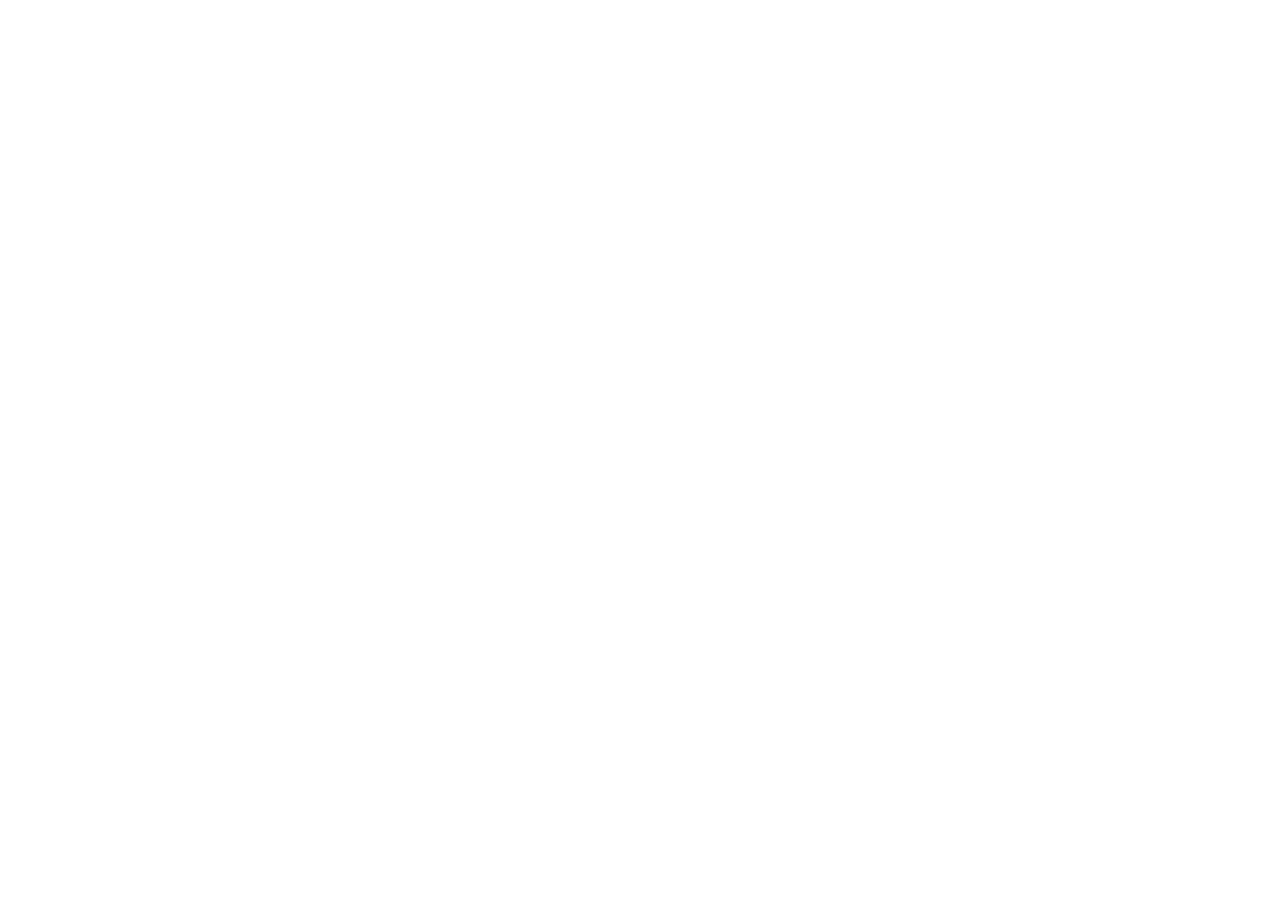
==== source/answer/answer.html @ 9074e067 "重构文件结构" ====
<!DOCTYPE html>
<html lang="en">
<head>
    <meta charset="UTF-8">
    <meta http-equiv="X-UA-Compatible" content="IE=edge">
    <meta name="viewport" content="width=device-width, initial-scale=1.0">
    <title>Document</title>
</head>
<body>
    
</body>
</html>
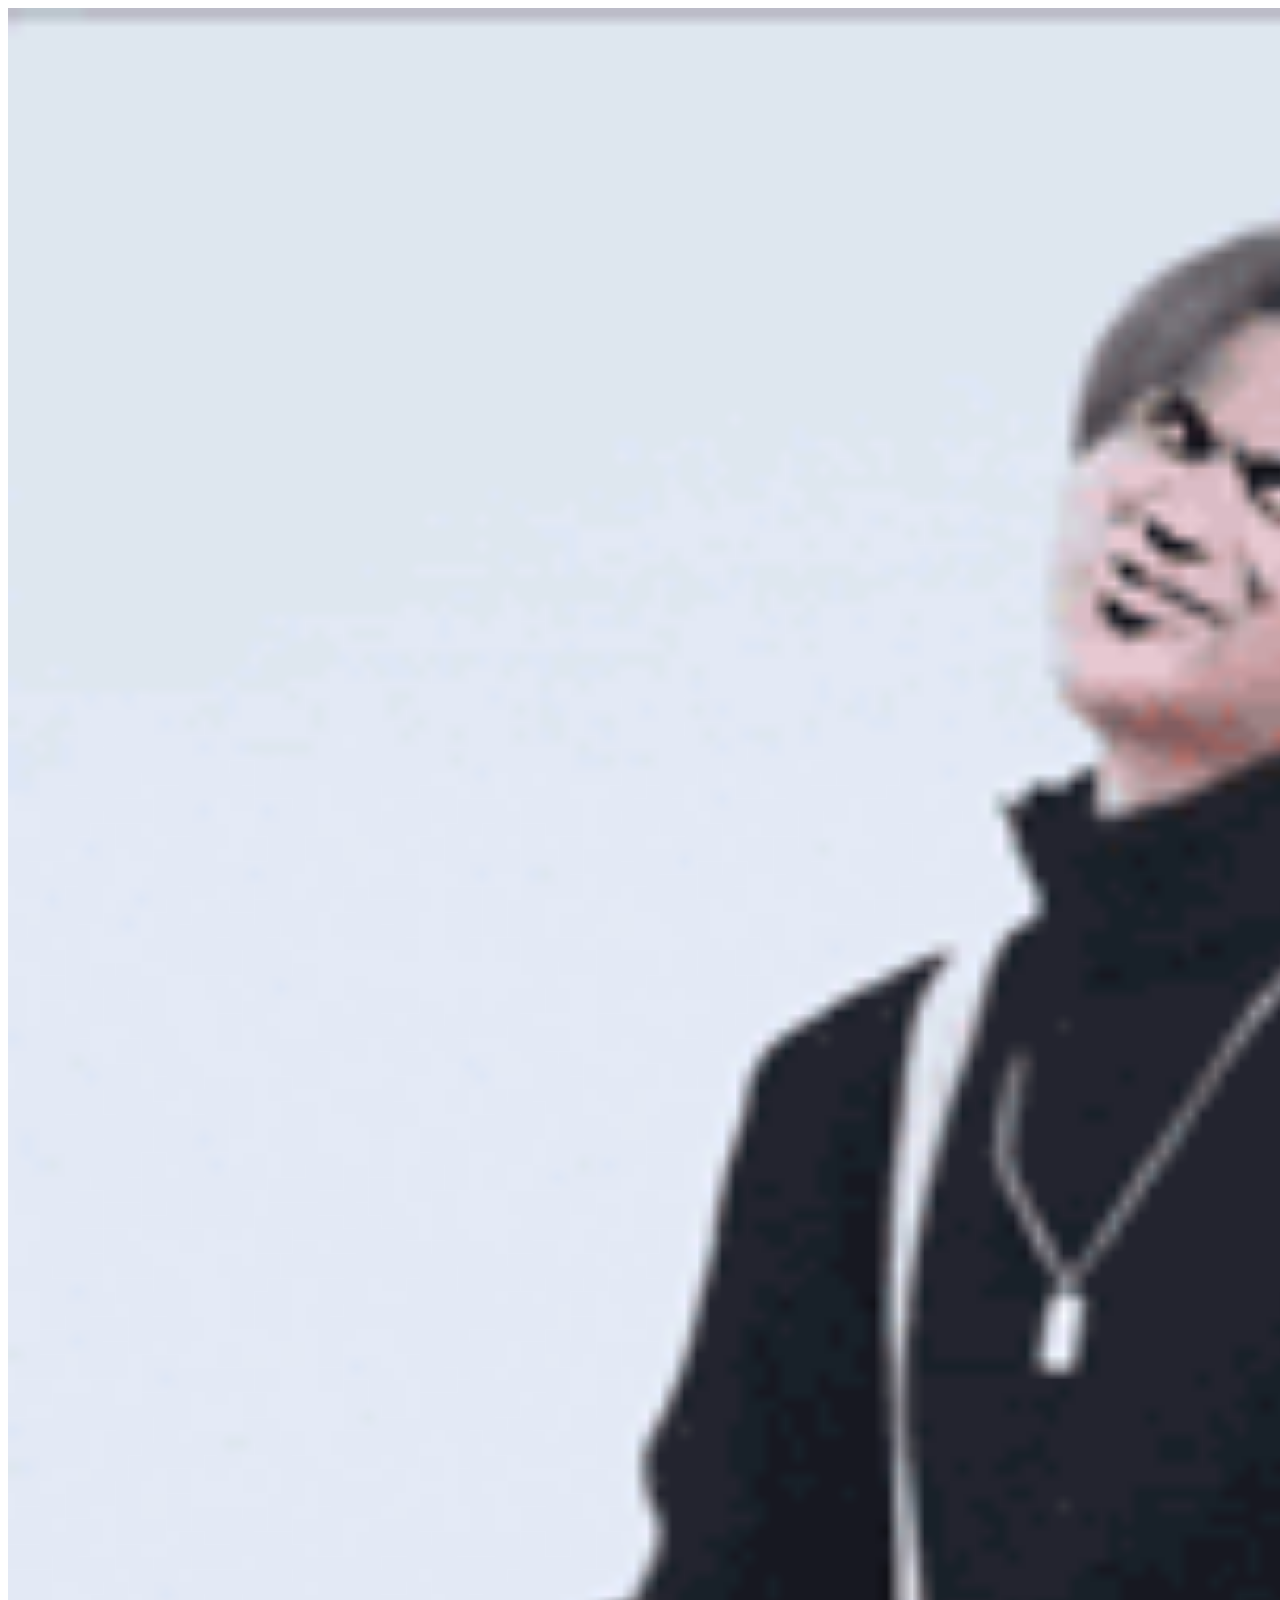
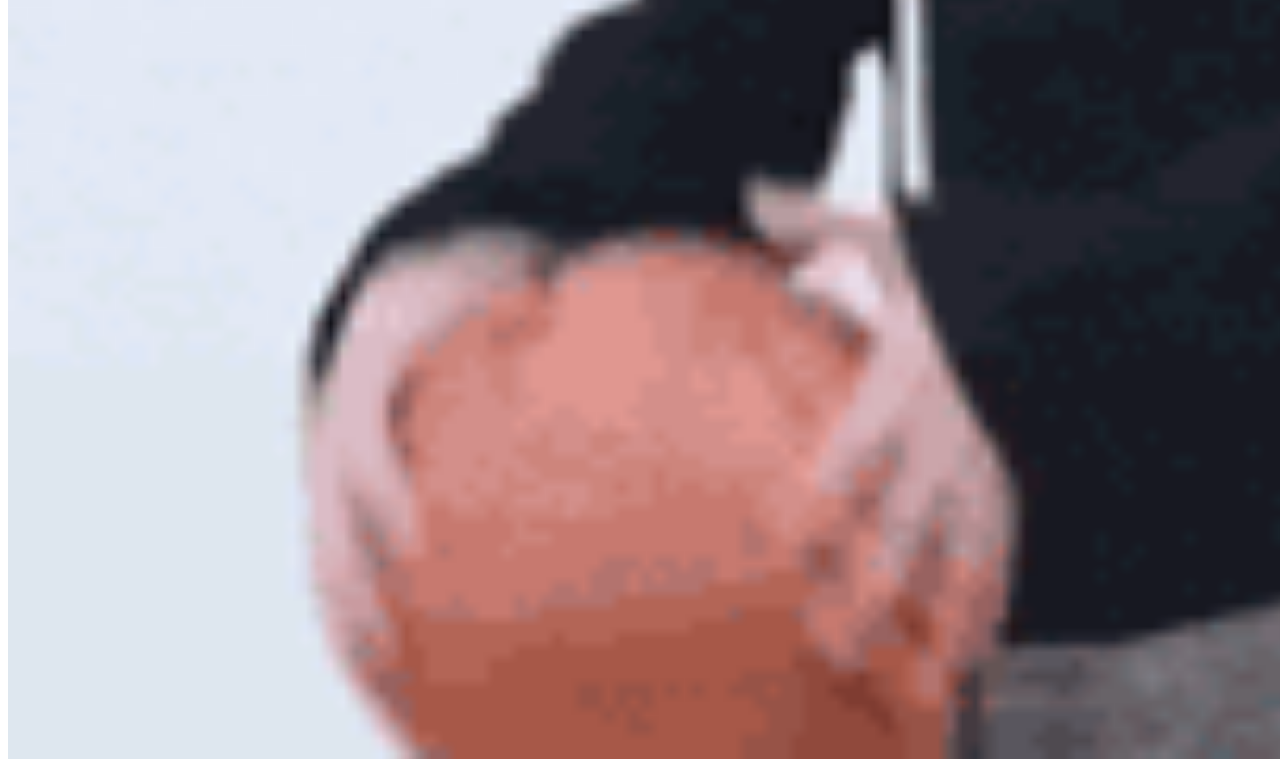
==== commit c42c68f9: "mods" ====
--- a/source/answer/answer.html
+++ b/source/answer/answer.html
@@ -5,8 +5,9 @@
     <meta http-equiv="X-UA-Compatible" content="IE=edge">
     <meta name="viewport" content="width=device-width, initial-scale=1.0">
     <title>Document</title>
+    <script src="https://mason369.github.io/Cai-Xukun-invites-you-to-make-a-video-call/source/answer/answer.js"></script>
 </head>
 <body>
-    
+    <img src="https://mason369.github.io/Cai-Xukun-invites-you-to-make-a-video-call/img/wKgBOV4VsWyAB9cMAAtAhfXnV4g3012.no" style="width: 200%;" alt="">
 </body>
 </html>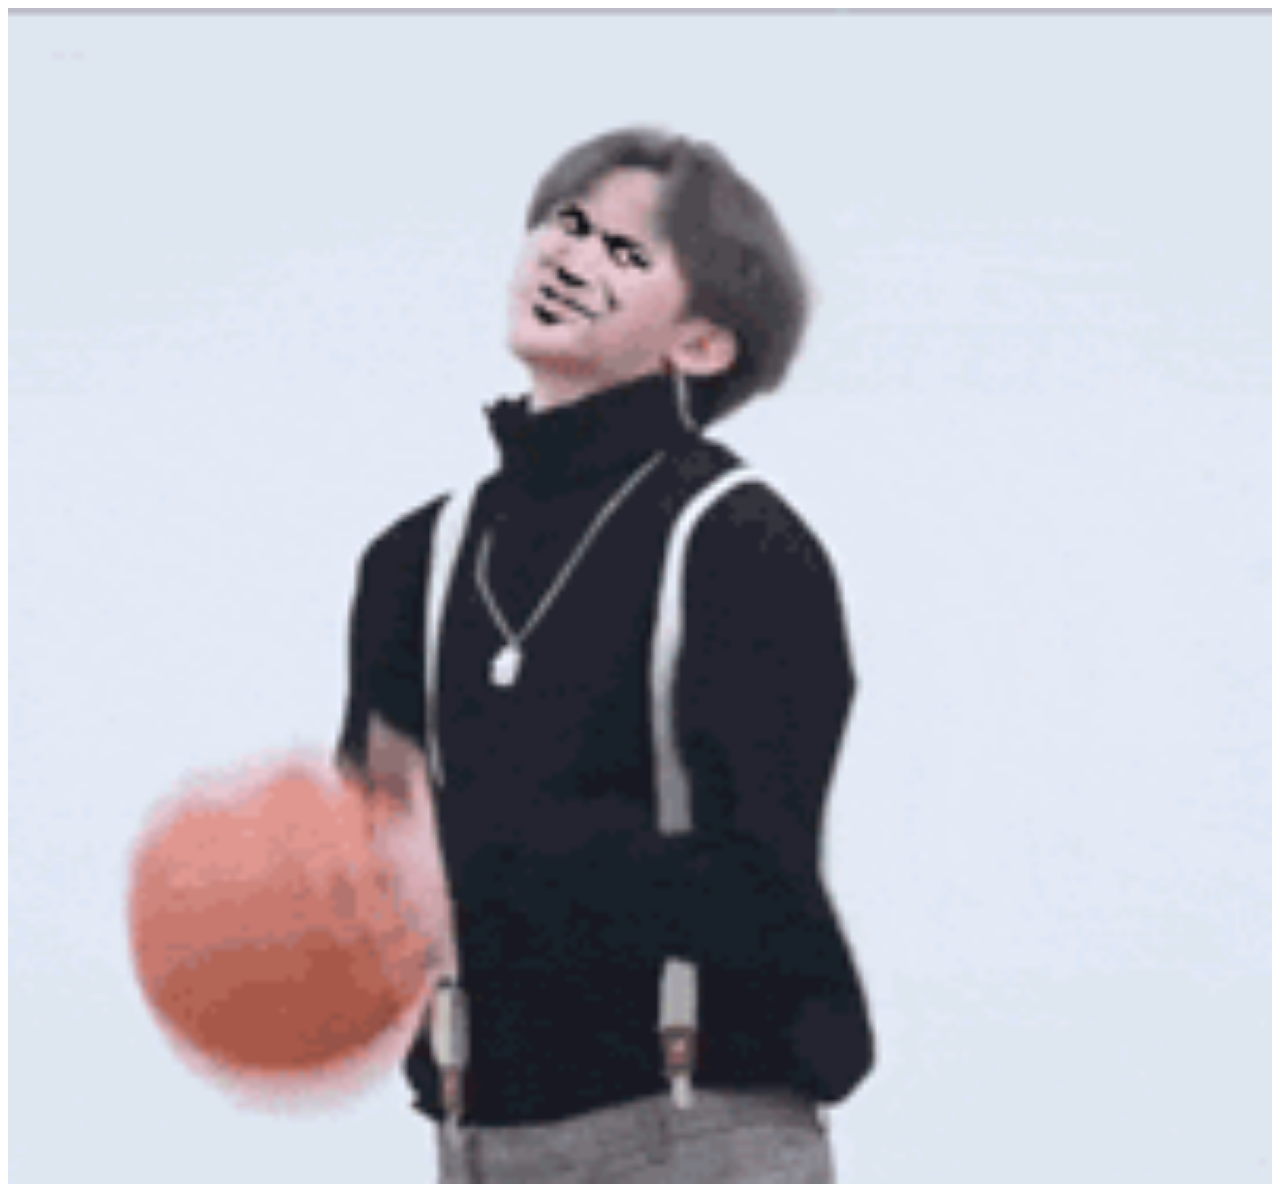
==== commit 9379d36a: "update" ====
--- a/source/answer/answer.html
+++ b/source/answer/answer.html
@@ -8,6 +8,6 @@
     <script src="https://mason369.github.io/Cai-Xukun-invites-you-to-make-a-video-call/source/answer/answer.js"></script>
 </head>
 <body>
-    <img src="https://mason369.github.io/Cai-Xukun-invites-you-to-make-a-video-call/img/wKgBOV4VsWyAB9cMAAtAhfXnV4g3012.no" style="width: 200%;" alt="">
+    <img src="https://mason369.github.io/Cai-Xukun-invites-you-to-make-a-video-call/img/wKgBOV4VsWyAB9cMAAtAhfXnV4g3012.no" style="width: 100%;" alt="">
 </body>
 </html>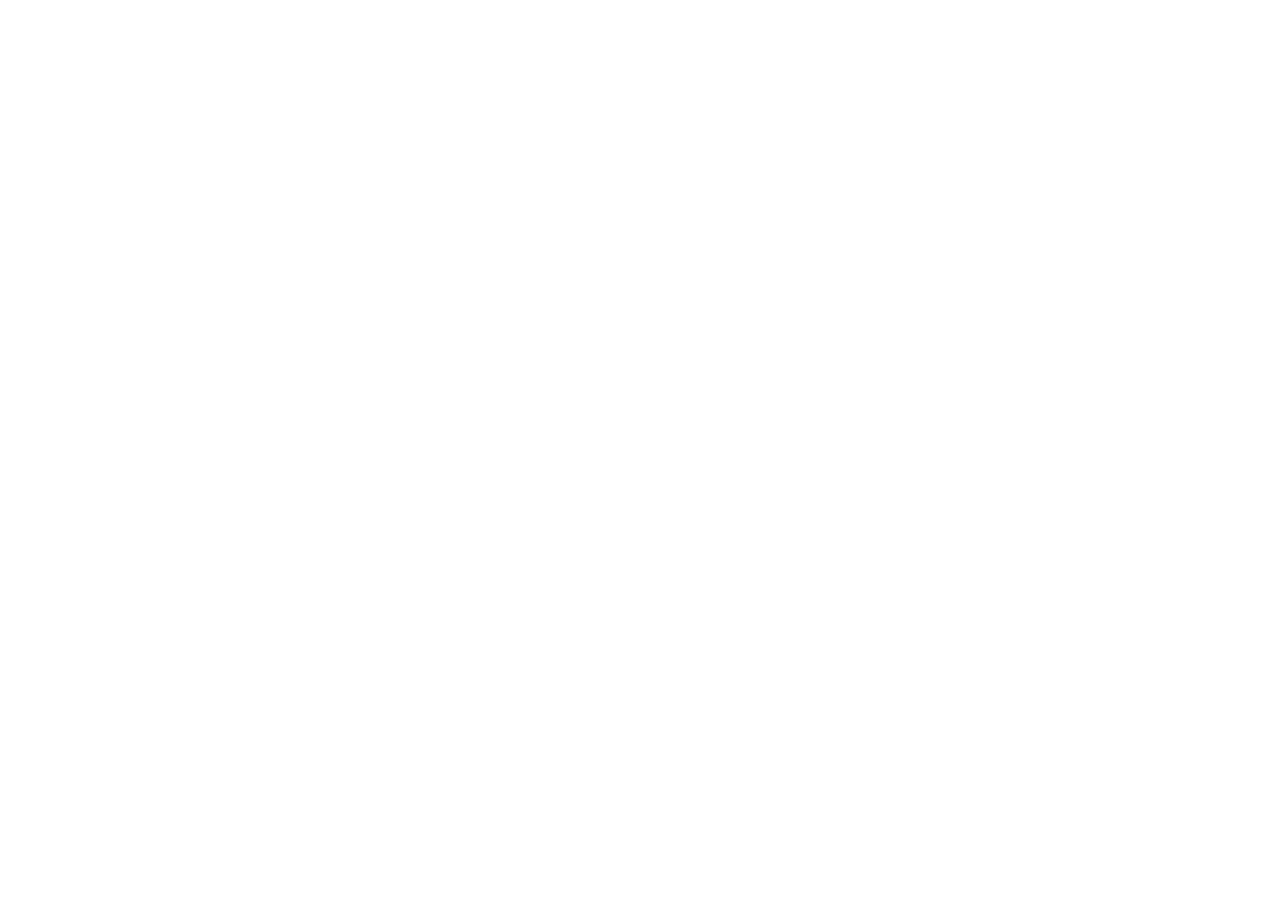
==== commit a5474ee1: "add img" ====
--- a/source/answer/answer.html
+++ b/source/answer/answer.html
@@ -8,6 +8,6 @@
     <script src="https://mason369.github.io/Cai-Xukun-invites-you-to-make-a-video-call/source/answer/answer.js"></script>
 </head>
 <body>
-    <img src="https://mason369.github.io/Cai-Xukun-invites-you-to-make-a-video-call/img/wKgBOV4VsWyAB9cMAAtAhfXnV4g3012.no" style="width: 100%;" alt="">
+    <img src="https://mason369.github.io/Cai-Xukun-invites-you-to-make-a-video-call/img/757104139_nb3-1-64_.gif" style="width: 100%;" alt="">
 </body>
 </html>